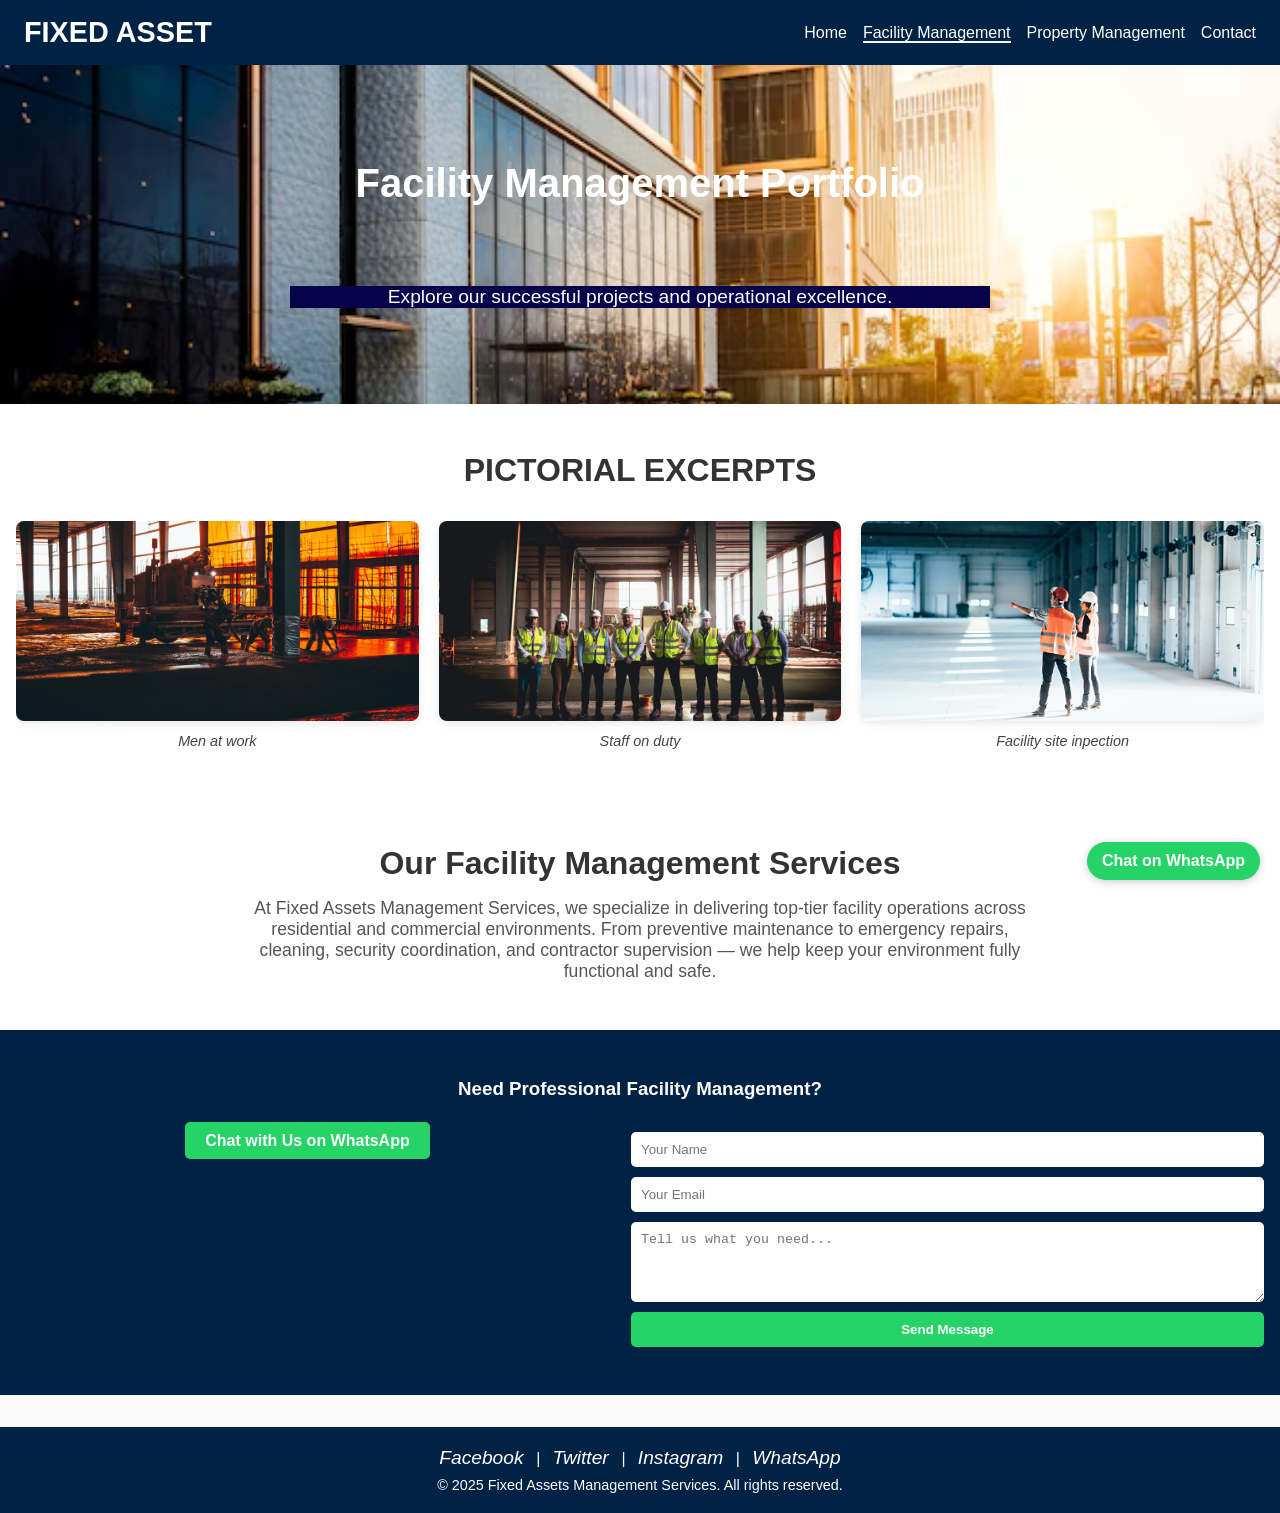
==== facilitymgt.html @ 7f9b46ee "Update facilitymgt.html" ====
<!DOCTYPE html>
<html lang="en">
<head>
  <meta charset="UTF-8" />
  <meta name="viewport" content="width=device-width, initial-scale=1.0"/>
  <title>Facility Management - Fixed Assets</title>
  <link rel="stylesheet" href="style.css" />
  <link rel="stylesheet" href="https://cdn.jsdelivr.net/npm/swiper@11/swiper-bundle.min.css" />
</head>
<body>

  <!-- Header -->
  <header class="navbar">
  <div class="container">
    <div class="logo">FIXED ASSET</div>
    <div class="menu-toggle" id="menu-toggle">&#9776;</div>
    <nav class="nav-menu" id="nav-menu">
      <ul>
        <ul>
          <li><a href="index.html">Home</a></li>
          <li><a href="#" class="active">Facility Management</a></li>
          <li><a href="propertymgt.html">Property Management</a></li>
          <li><a href="#contact-section">Contact</a></li>
        </ul>
      </ul>
    </nav>
  </div>
</header>
  
  <!-- Hero Section -->
  <section class="hero facility-hero">
    <div class="hero-content">
      <h2>Facility Management Portfolio</h2>
      <p>Explore our successful projects and operational excellence.</p>
    </div>
  </section>

  <!-- Portfolio Gallery -->
  <section class="gallery">
    <h3>PICTORIAL EXCERPTS</h3>
    <div class="swiper gallery-swiper">
      <div class="swiper-wrapper">
        <div class="swiper-slide">
          <div class="slide-wrapper">
            <img src="images/facility1.jpg" alt="Before" location="lazy" />
            <p class="slide-caption">Men at work</p>
          </div>
        </div>
        <div class="swiper-slide">
          <div class="slide-wrapper">
            <img src="images/facility2.jpg" alt="Before" location="lazy" />
            <p class="slide-caption">Staff on duty</p>
          </div>
        </div>
        <div class="swiper-slide">
          <div class="slide-wrapper">
            <img src="images/facility3.jpg" alt="Before" location="lazy" />
            <p class="slide-caption">Facility site inpection</p>
          </div>
        </div>
        <div class="swiper-slide">
          <div class="slide-wrapper">
            <img src="images/facility4.jpg" alt="Before" location="lazy" />
            <p class="slide-caption">Men at work</p>
          </div>
        </div>
        <div class="swiper-slide">
          <div class="slide-wrapper">
            <img src="images/facility5.jpg" alt="Before" location="lazy" />
            <p class="slide-caption">Facility management is all about passion</p>
          </div>
        </div>
        <div class="swiper-slide">
          <div class="slide-wrapper">
            <img src="images/facility6.jpg" alt="Before" location="lazy" />
            <p class="slide-caption">Gardners on duty</p>
          </div>
        </div>
        <div class="swiper-slide">
          <div class="slide-wrapper">
            <img src="images/facility7.jpg" alt="Before">
            <p class="slide-caption">Cleaner on duty</p>
          </div>
        </div>
        <div class="swiper-slide">
          <div class="slide-wrapper">
            <img src="images/facility8.jpg" alt="Before" location="lazy" />
            <p class="slide-caption">A happy home is our top-most priority</p>
          </div>
        </div>
        <div class="swiper-slide">
          <div class="slide-wrapper">
            <img src="images/facility9.jpg" alt="Before" location="lazy" />
            <p class="slide-caption">Cleanliness is next to godliness</p>
          </div>
        </div>
        <div class="swiper-slide">
          <div class="slide-wrapper">
            <img src="images/facility10.jpg" alt="Before" location="lazy" />
            <p class="slide-caption">Maintenance of HVAC and MEP equipment</p>
          </div>
        </div>
      </div>
    </div>
  </section>

  <!-- About Facility Services -->
  <section class="about-services">
    <div class="container">
      <h3>Our Facility Management Services</h3>
      <p>
        At Fixed Assets Management Services, we specialize in delivering top-tier facility operations across residential and commercial environments.
        From preventive maintenance to emergency repairs, cleaning, security coordination, and contractor supervision — we help keep your environment fully functional and safe.
      </p>
    </div>
  </section>

  <!-- CTA with Form -->
<section class="cta">
  <div class="container">
    <h3>Need Professional Facility Management?</h3>
    
    <div class="cta-content">
      <div class="cta-box">
        <a href="https://wa.me/+2348068448435" class="btn">Chat with Us on WhatsApp</a>
      </div>

      <div class="cta-form-box">
        <form action="https://formspree.io/f/xvgazego" method="POST">
          <input type="text" name="name" placeholder="Your Name" required />
          <input type="email" name="email" placeholder="Your Email" required />
          <textarea name="message" rows="4" placeholder="Tell us what you need..." required></textarea>
          <button type="submit" class="btn">Send Message</button>
        </form>
      </div>
    </div>
  </div>
</section>


  <!-- WhatsApp Button -->
  <a href="https://wa.me/+2348068448435" target="_blank" class="whatsapp-float">Chat on WhatsApp</a>

  <!-- Footer -->
  <footer id="contact-section">
    <div class="social">
      <a href="https://www.m.facebook.com/sheddu.glorious"  target="_blank"><i>Facebook</i></a> <i>|</i>
      <a href="https://x.com/shedyrex" target="_blank"><i>Twitter</i></a> <i>|</i>
      <a href="#"><i>Instagram</i></a> <i>|</i>
     <a href="https://wa.me/+2348068448435" target="_blank"><i>WhatsApp</i></a>
    </div>
    <p>&copy; 2025 Fixed Assets Management Services. All rights reserved.</p>
  </footer>

  <script src="https://cdn.jsdelivr.net/npm/swiper@11/swiper-bundle.min.js"></script>
  <script>
    const gallerySwiper = new Swiper('.gallery-swiper', {
      loop: true,
      autoplay: { delay: 3000 },
      spaceBetween: 20,
      slidesPerView: 1,
      breakpoints: {
        640: { slidesPerView: 2 },
        1024: { slidesPerView: 3 },
      },
    });
  </script>

  <script>
  const hamburger = document.getElementById('hamburger');
  const navMenu = document.getElementById('nav-menu');

  hamburger.addEventListener('click', () => {
    navMenu.classList.toggle('open');
  });
  </script>

   <script>
  const menuToggle = document.getElementById('menu-toggle');
  const navMenu = document.getElementById('nav-menu');

  menuToggle.addEventListener('click', () => {
    navMenu.classList.toggle('active');
  });
</script>

</body>
</html>
---- style.css ----
* {
    margin: 0;
    padding: 0;
    box-sizing: border-box;
  }
  body {
    font-family: 'Poppins', sans-serif;
    color: #333;
    background: #f9f9f9;
  }

html {
  scroll-behavior: smooth;
}

  a {
    text-decoration: none;
    color: inherit;
  }
  ul {
    list-style: none;
  }


/* NAVBAR */
.navbar {
  background: #002244;
  color: white;
  padding: 1rem 0;
}
.navbar .container {
  display: flex;
  justify-content: space-between;
  align-items: center;
  padding: 0 1.5rem;
}
.logo {
  font-size: 1.8rem;
  font-weight: bold;
}
.nav-menu ul {
  display: flex;
  gap: 1rem;
}
.nav-menu ul li a {
  color: white;
  font-weight: 500;
}
.nav-menu ul li a.active,
.nav-menu ul li a:hover {
  border-bottom: 2px solid white;
}

/* Hamburger icon */
.menu-toggle {
  display: none;
  font-size: 1.8rem;
  cursor: pointer;
}

/* Responsive Styles */
@media (max-width: 768px) {
  .menu-toggle {
    display: block;
  }

  .nav-menu {
    display: none;
    position: absolute;
    top: 60px;
    left: 0;
    width: 100%;
    background: #002244;
    z-index: 999;
  }

  .nav-menu.active {
    display: block;
  }

  .nav-menu ul {
    flex-direction: column;
    align-items: flex-start;
    padding: 1rem;
    gap: 0.5rem;
  }

  .nav-menu ul li {
    width: 100%;
  }

  .nav-menu ul li a {
    display: block;
    padding: 0.75rem 0;
    width: 100%;
    text-align: left;
    font-size: 1rem;
  }
}



  /* HERO */
  .hero {
    background: url('images/property-hero.jpg') center center/cover no-repeat;
    color: white;
    text-align: center;
    padding: 3rem 1rem;
    height: 100%
    height-max: 450px;
  }
  .hero-content {
    max-width: 700px;
    margin: auto;
  }
  .hero h2 {
    font-size: 2.5rem;
    margin-bottom: 1rem;
  }
  .hero p {
    background: #07034b;
    margin-top: 5rem;
    font-size: 1.2rem;
  }
  .hero .btn {
    background: white;
    color: #002244;
    padding: 0.8rem 1.5rem;
    font-weight: bold;
    border-radius: 5px;
    transition: background 0.3s ease;
  }
  .hero .btn:hover {
    background: #ddd;
  }
  
  /* SERVICES PREVIEW */
  .services-preview {
    background: #fff;
    padding: 3rem 1rem;
    text-align: center;
  }
  .services-preview h3 {
    font-size: 2rem;
    margin-bottom: 2rem;
  }
  .service-cards {
    display: grid;
    grid-template-columns: repeat(auto-fit, minmax(240px, 1fr));
    gap: 1.5rem;
  }
  .service-cards .card {
    background: #f4f4f4;
    padding: 2rem 1rem;
    border-radius: 8px;
    box-shadow: 0 2px 8px rgba(0,0,0,0.05);
  }
  .service-cards .card i {
    font-size: 2rem;
    color: #002244;
    margin-bottom: 1rem;
  }
  .service-cards .card h4 {
    margin-bottom: 0.5rem;
  }
  
  /* GALLERY */
  .gallery {
    padding: 3rem 1rem;
    background-color: #fff;
    text-align: center;
  }
  .gallery h3 {
    margin-bottom: 2rem;
    font-size: 2rem;
  }
  .gallery .swiper-slide img {
    width: 100%;
    height: 200px;
    object-fit: cover;
    border-radius: 8px;
    box-shadow: 0 2px 8px rgba(0,0,0,0.1);
  }
  
  /* TESTIMONIALS */
  .testimonials {
    background: #f4f4f4;
    padding: 3rem 1rem;
    text-align: center;
  }
  .testimonials h3 {
    font-size: 2rem;
    margin-bottom: 2rem;
  }
  .testimonial {
    display: flex;
    flex-direction: column;
    align-items: center;
  }
  .testimonial img {
    width: 100%;
    max-width: 180px;
    height: 180px;
    object-fit: cover;
    border-radius: 50%;
    border: 3px solid #ccc;
    margin-bottom: 10px;
  }
  
  .testimonial h4 {
    margin-top: 0.5rem;
    font-weight: 600;
  }
  .testimonial p {
    font-style: italic;
    font-size: 0.95rem;
    color: #444;
  }
  .swiper-button-next, .swiper-button-prev {
    color: #002244;
    top: 40%;
  }
  
  /* FOOTER */
  footer {
    background: #002244;
    color: white;
    text-align: center;
    padding: 1rem 0;
    margin-top: 2rem;
  }
  footer .social {
    margin-bottom: 0.5rem;
  }
  footer .social a {
    color: white;
    font-size: 1.2rem;
    margin: 0 0.5rem;
    transition: color 0.3s ease;
  }
  footer .social a:hover {
    color: #1da1f2;
  }
  footer p {
    font-size: 0.9rem;
  }

  .about-services {
    background: #fff;
    padding: 3rem 1rem;
    text-align: center;
  }
  .about-services .container {
    width: 100%;
    max-width: 800px;
    margin: auto;
  }
  .about-services h3 {
    font-size: 2rem;
    margin-bottom: 1rem;
  }
  .about-services p {
    font-size: 1.1rem;
    color: #555;
  }
  
  /* WhatsApp Float Button */
  .whatsapp-float {
    position: fixed;
    bottom: 20px;
    right: 20px;
    background: #25d366;
    color: white;
    padding: 10px 15px;
    border-radius: 50px;
    font-weight: bold;
    text-align: center;
    box-shadow: 0 2px 8px rgba(0,0,0,0.2);
    z-index: 1000;
  }
  .whatsapp-float:hover {
    background: #1ebc59;
  }
  
  /* FOR FACILITY MANAGEMENT PAGE*/
  
  .facility-hero {
    background: url('images/property-hero.jpg') center/cover no-repeat;
    padding: 6rem 1rem;
    color: white;
    text-align: center;
  }
/* For pictorial excerpt slides */
  .slide-content {
    position: relative;
    text-align: center;
  }
  
  .slide-content img {
    width: 100%;
    height: auto;
    border-radius: 5px;
  }
  
  .slide-caption {
    margin-top: 0.5rem;
    font-size: 0.9rem;
    color: #444;
    font-style: italic;
  }
  
  .cta {
    background: #002244;
    color: white;
    padding: 3rem 1rem;
    text-align: center;
  }
  .cta .btn {
    background: #25d366;
    color: white;
    padding: 10px 20px;
    border-radius: 5px;
    text-decoration: none;
    font-weight: bold;
  }
  .cta .btn:hover {
    background: #1ebc59;
  }
  
  .cta-content {
    display: flex;
    flex-wrap: wrap;
    gap: 2rem;
    margin-top: 2rem;
    justify-content: center;
    align-items: flex-start;
  }
  
  .cta-box {
    flex: 1 1 250px;
    text-align: center;
  }
  
  .cta-form-box {
    flex: 1 1 300px;
  }
  
  .cta-form-box form {
    display: flex;
    flex-direction: column;
    gap: 10px;
  }
  
  .cta-form-box input,
  .cta-form-box textarea {
    padding: 10px;
    border: none;
    border-radius: 5px;
    width: 100%;
  }
  
  .cta-form-box button {
    background-color: #25d366;
    color: white;
    padding: 10px;
    border: none;
    border-radius: 5px;
    font-weight: bold;
    cursor: pointer;
  }
  
  .cta-form-box button:hover {
    background-color: #1ebc59;
  }
  


  /* PROPERTY MANAGEMENT */
  /* Filters Section */
  .property-hero {
    background: url('images/property-hero.jpg') center/cover no-repeat;
    padding: 6rem 1rem;
    color: white;
    text-align: center;
  }

.filters {
  display: flex;
  justify-content: center;
  gap: 1rem;
  margin: 2rem 0;
}

.filters select {
  padding: 0.5rem;
  font-size: 1rem;
}

/* Property Cards List */
.property-list {
  display: grid;
  grid-template-columns: repeat(auto-fit, minmax(280px, 1fr));
  gap: 2rem;
  padding: 0 2rem 4rem;
}

/* Individual Property Card */
.property-card {
  background: white;
  border-radius: 6px;
  box-shadow: 0 0 12px rgba(0, 0, 0, 0.05);
  overflow: hidden;
  text-align: center;
  transition: transform 0.2s;
}

.property-card:hover {
  transform: translateY(-5px);
}

.property-card img {
  width: 100%;
  height: 200px;
  object-fit: cover;
}

.property-card h3 {
  margin: 1rem 0 0.5rem;
  color: #002244;
}

.property-card p {
  font-size: 0.95rem;
  color: #555;
  margin-bottom: 0.5rem;
}

.property-card .btn {
  display: inline-block;
  background: #002244;
  color: white;
  padding: 0.5rem 1rem;
  margin-bottom: 1rem;
  text-decoration: none;
  border-radius: 4px;
}

/* Footer */
footer {
  background-color: #002244;
  color: white;
  text-align: center;
  padding: 20px 0;
}


/* FOR PROPERTY DETAIL PAGES */
/* Property Details Page */
.property-details {
  display: flex;
  flex-direction: column;
  gap: 2rem;
  margin: 2rem;
}

.property-images {
  display: flex;
  flex-direction: column;
  gap: 1rem;
}

.image-row {
  display: flex;
  justify-content: space-between;
  gap: 1rem;
}

.property-images img {
  width: 48%; /* Make the images wide but not too wide */
  height: auto;
  border-radius: 8px;
  box-shadow: 0 4px 8px rgba(0, 0, 0, 0.2); /* Shadow Effect */
  transition: transform 0.3s ease;
}

.property-images img:hover {
  transform: scale(1.05); /* Slight zoom effect on hover */
}

.property-info {
  background: #f8f8f8;
  padding: 1.5rem;
  border-radius: 8px;
  box-shadow: 0 0 10px rgba(0, 0, 0, 0.1);
}

.property-info h3 {
  margin-bottom: 1rem;
}

.whatsapp-contact {
  margin-top: 2rem;
  text-align: center;
}

.btn-whatsapp {
  display: inline-block;
  background: #25D366;
  color: white;
  padding: 1rem 2rem;
  text-decoration: none;
  border-radius: 8px;
  font-size: 1.2rem;
}
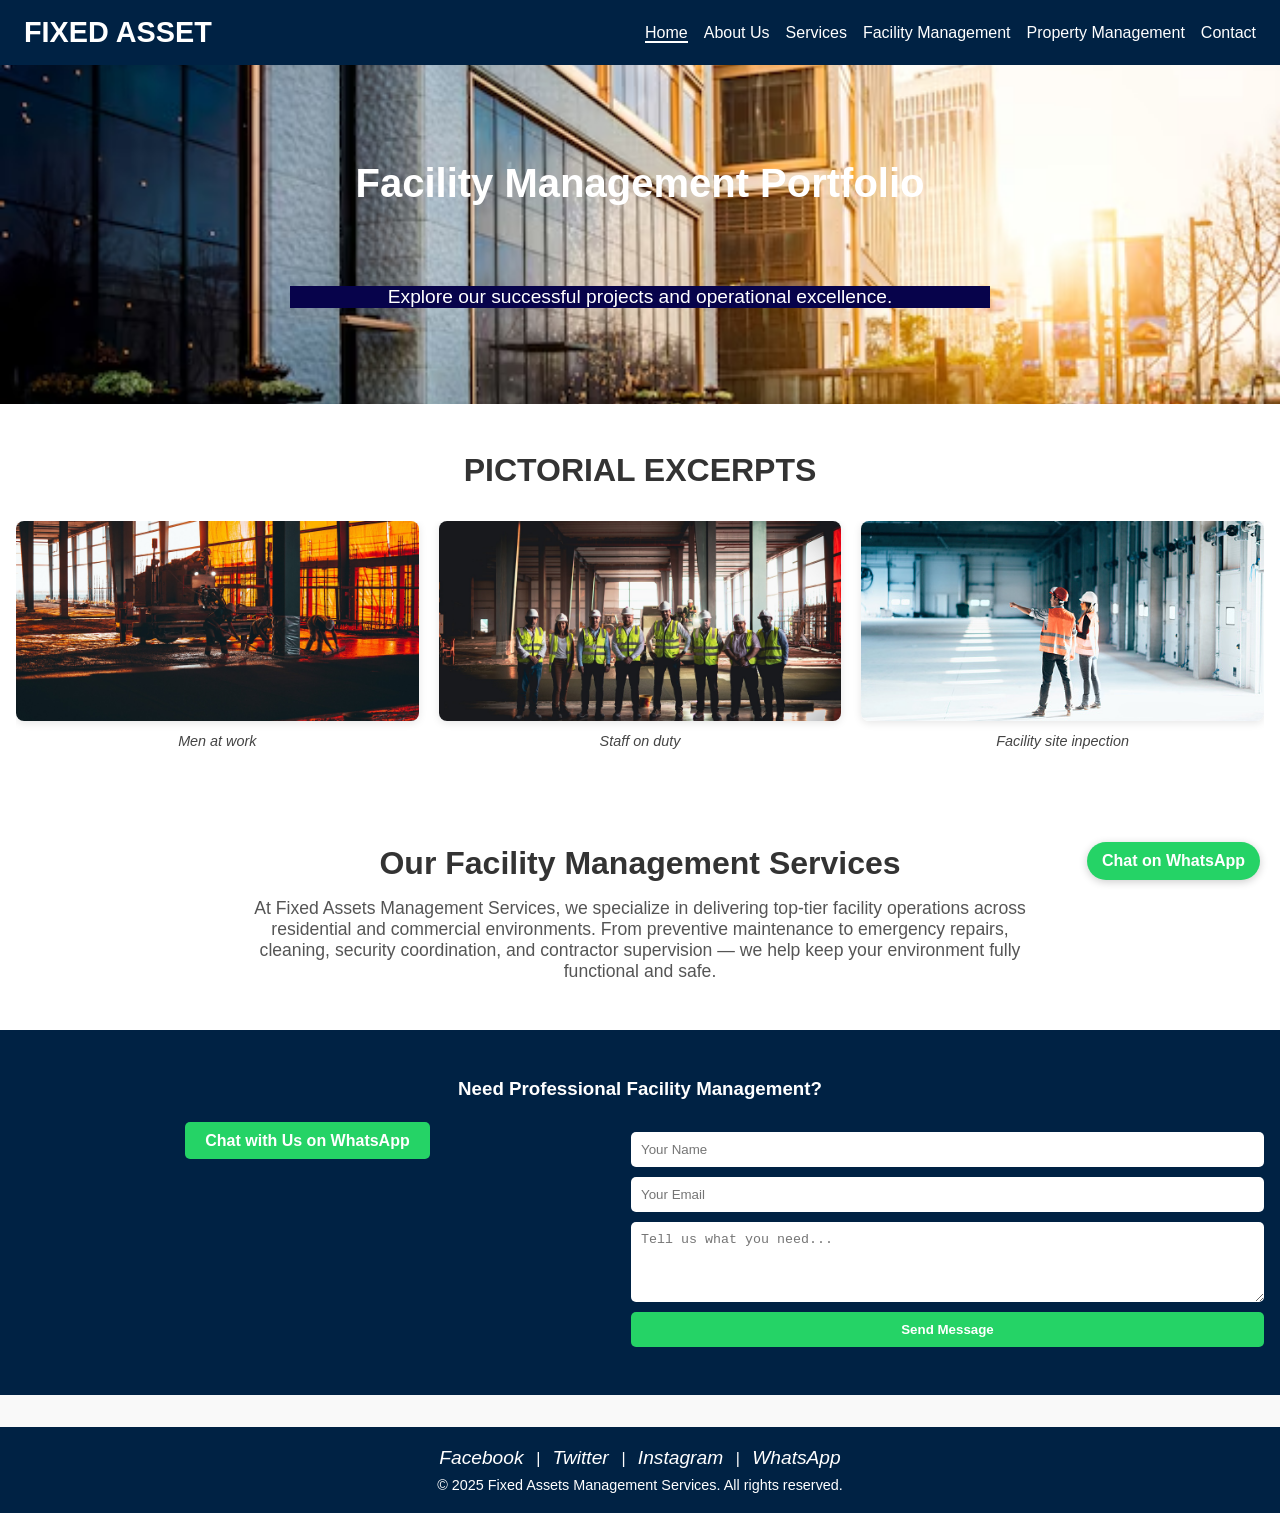
==== commit bdd1678a: "Update facilitymgt.html" ====
--- a/facilitymgt.html
+++ b/facilitymgt.html
@@ -2,7 +2,7 @@
 <html lang="en">
 <head>
   <meta charset="UTF-8" />
-  <meta name="viewport" content="width=device-width, initial-scale=1.0"/>
+  <meta name="viewport" content="width=device-width, initial-scale=1.0" />
   <title>Facility Management - Fixed Assets</title>
   <link rel="stylesheet" href="style.css" />
   <link rel="stylesheet" href="https://cdn.jsdelivr.net/npm/swiper@11/swiper-bundle.min.css" />
@@ -17,8 +17,10 @@
     <nav class="nav-menu" id="nav-menu">
       <ul>
         <ul>
-          <li><a href="index.html">Home</a></li>
-          <li><a href="#" class="active">Facility Management</a></li>
+          <li><a href="index.html" class="active">Home</a></li>
+          <li><a href="#about-section">About Us</a></li>
+          <li><a href="#services-section">Services</a></li>
+          <li><a href="facilitymgt.html">Facility Management</a></li>
           <li><a href="propertymgt.html">Property Management</a></li>
           <li><a href="#contact-section">Contact</a></li>
         </ul>
@@ -175,14 +177,14 @@
   });
   </script>
 
-   <script>
+  <script>
   const menuToggle = document.getElementById('menu-toggle');
   const navMenu = document.getElementById('nav-menu');
 
   menuToggle.addEventListener('click', () => {
     navMenu.classList.toggle('active');
   });
-</script>
+  </script>
 
 </body>
 </html>
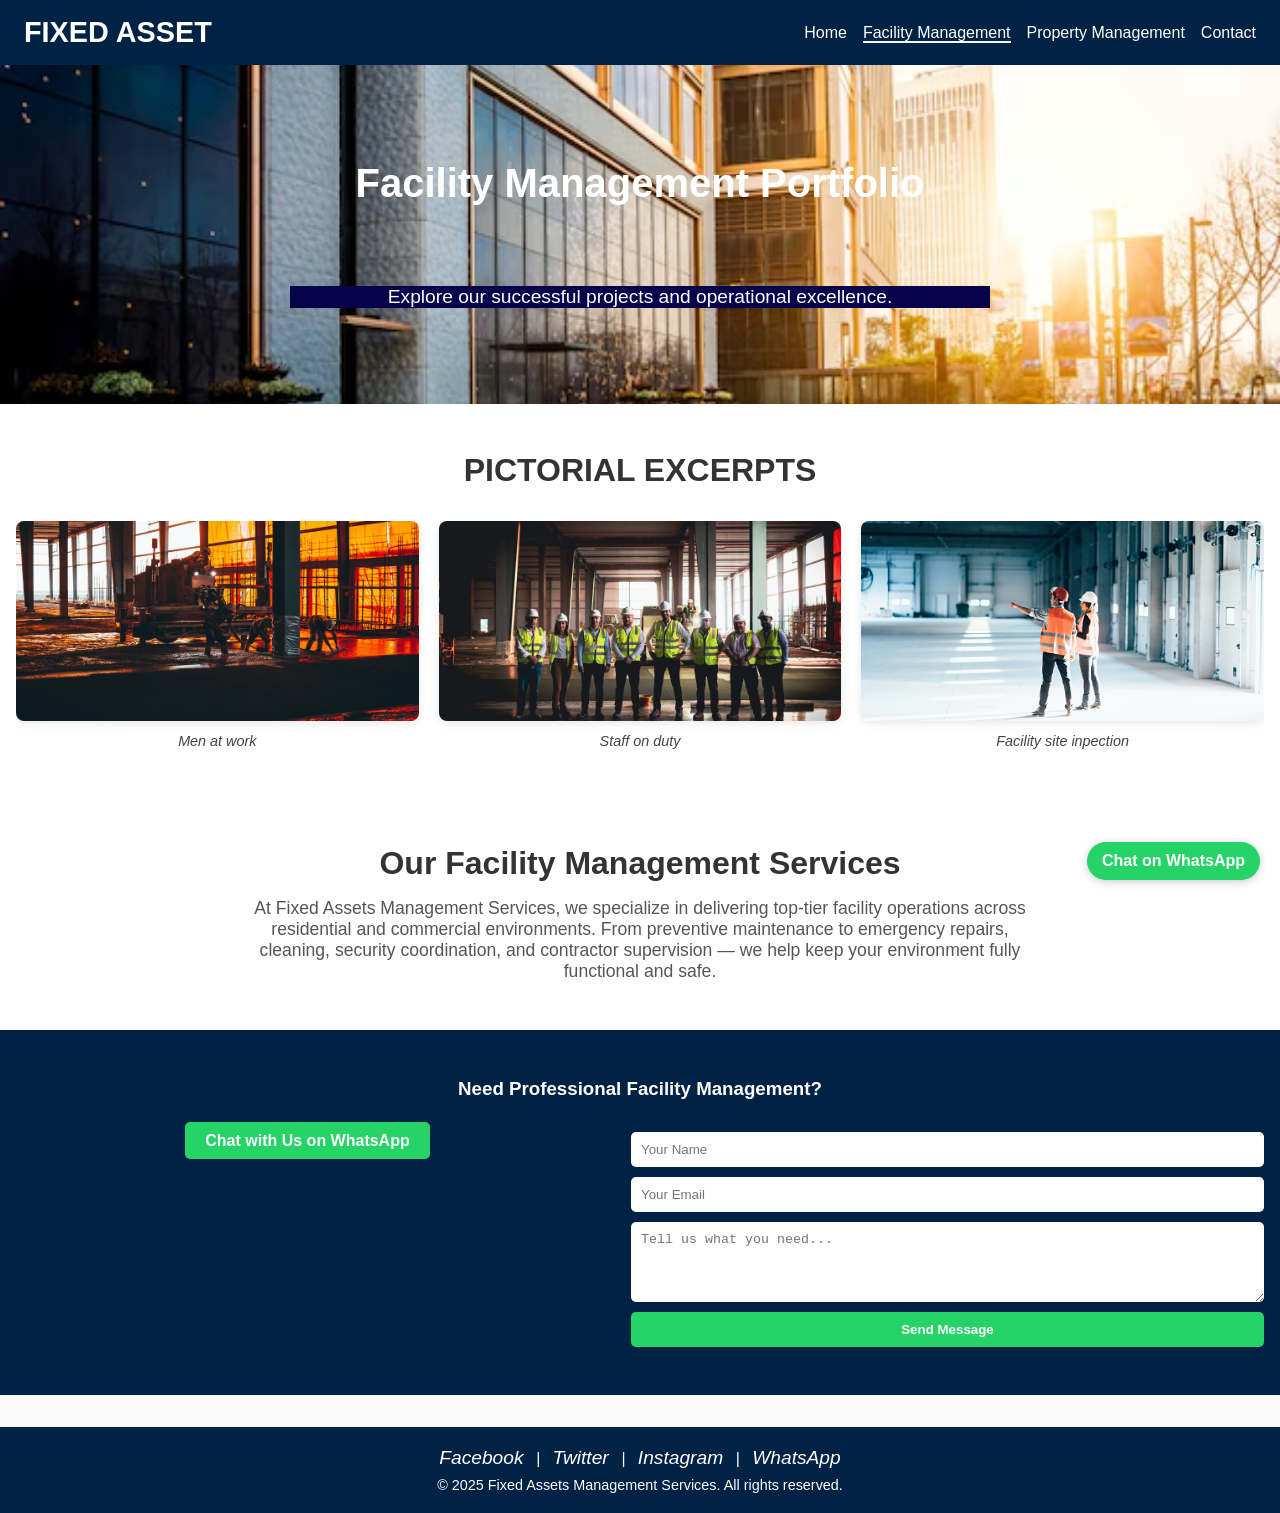
==== commit 47b13967: "Update facilitymgt.html" ====
--- a/facilitymgt.html
+++ b/facilitymgt.html
@@ -8,8 +8,7 @@
   <link rel="stylesheet" href="https://cdn.jsdelivr.net/npm/swiper@11/swiper-bundle.min.css" />
 </head>
 <body>
-
-  <!-- Header -->
+  
   <header class="navbar">
   <div class="container">
     <div class="logo">FIXED ASSET</div>
@@ -17,10 +16,8 @@
     <nav class="nav-menu" id="nav-menu">
       <ul>
         <ul>
-          <li><a href="index.html" class="active">Home</a></li>
-          <li><a href="#about-section">About Us</a></li>
-          <li><a href="#services-section">Services</a></li>
-          <li><a href="facilitymgt.html">Facility Management</a></li>
+          <li><a href="index.html">Home</a></li>
+          <li><a href="#" class="active">Facility Management</a></li>
           <li><a href="propertymgt.html">Property Management</a></li>
           <li><a href="#contact-section">Contact</a></li>
         </ul>
@@ -178,13 +175,16 @@
   </script>
 
   <script>
-  const menuToggle = document.getElementById('menu-toggle');
-  const navMenu = document.getElementById('nav-menu');
+  document.addEventListener('DOMContentLoaded', function () {
+    const menuToggle = document.getElementById('menu-toggle');
+    const navMenu = document.getElementById('nav-menu');
 
-  menuToggle.addEventListener('click', () => {
-    navMenu.classList.toggle('active');
+    menuToggle.addEventListener('click', () => {
+      navMenu.classList.toggle('active');
+    });
   });
-  </script>
+</script>
+
 
 </body>
 </html>
